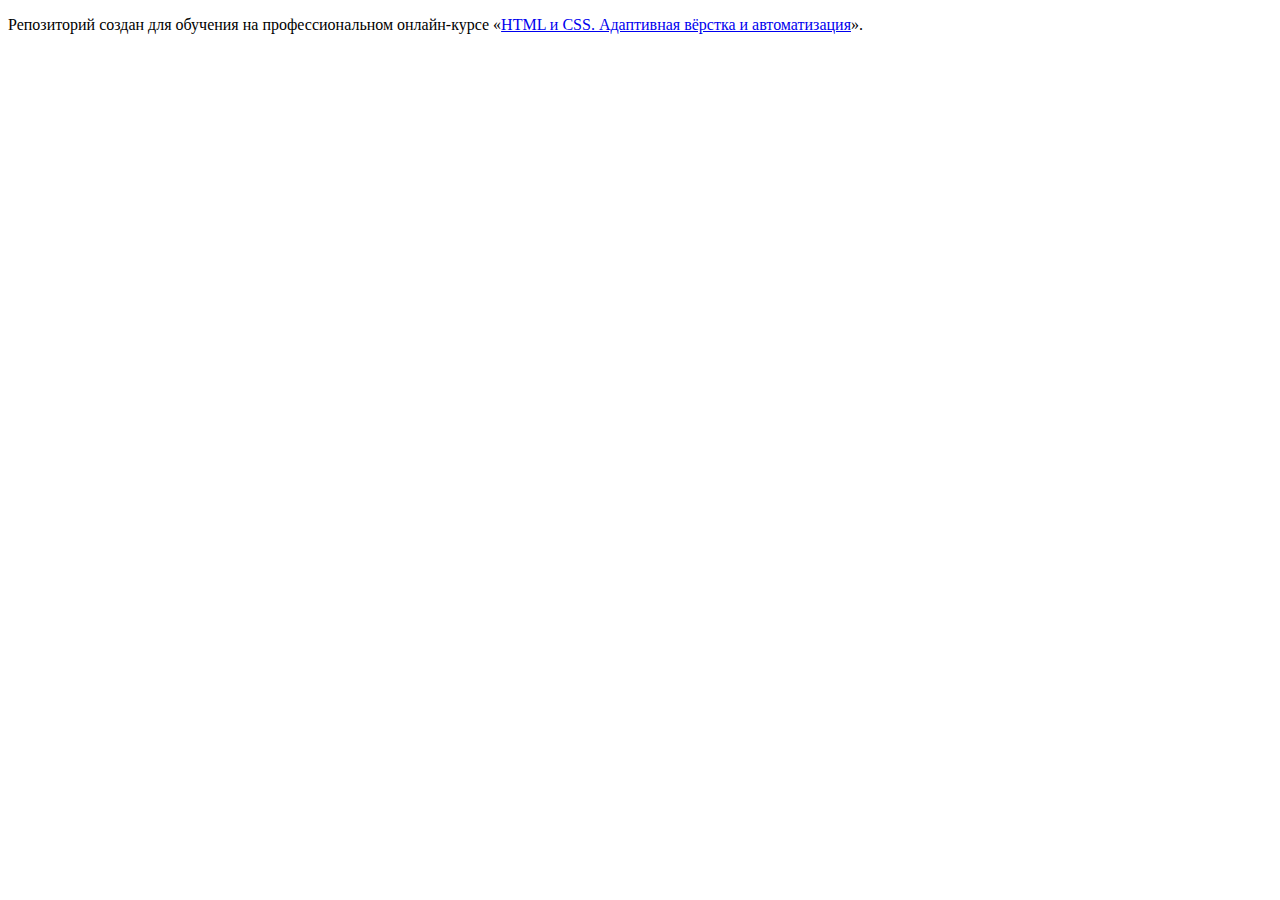
==== source/index.html @ 2b2cea72 "Добавил начальные данные для проекта" ====
<!DOCTYPE html>
<html lang="ru">
  <head>
    <meta charset="utf-8">
    <title>HTML Academy: {{projectTitle}}</title>
  </head>
  <body>

    <p>Репозиторий создан для обучения на профессиональном онлайн‑курсе «<a href="https://htmlacademy.ru/intensive/adaptive">HTML и CSS. Адаптивная вёрстка и автоматизация</a>».</p>

  </body>
</html>
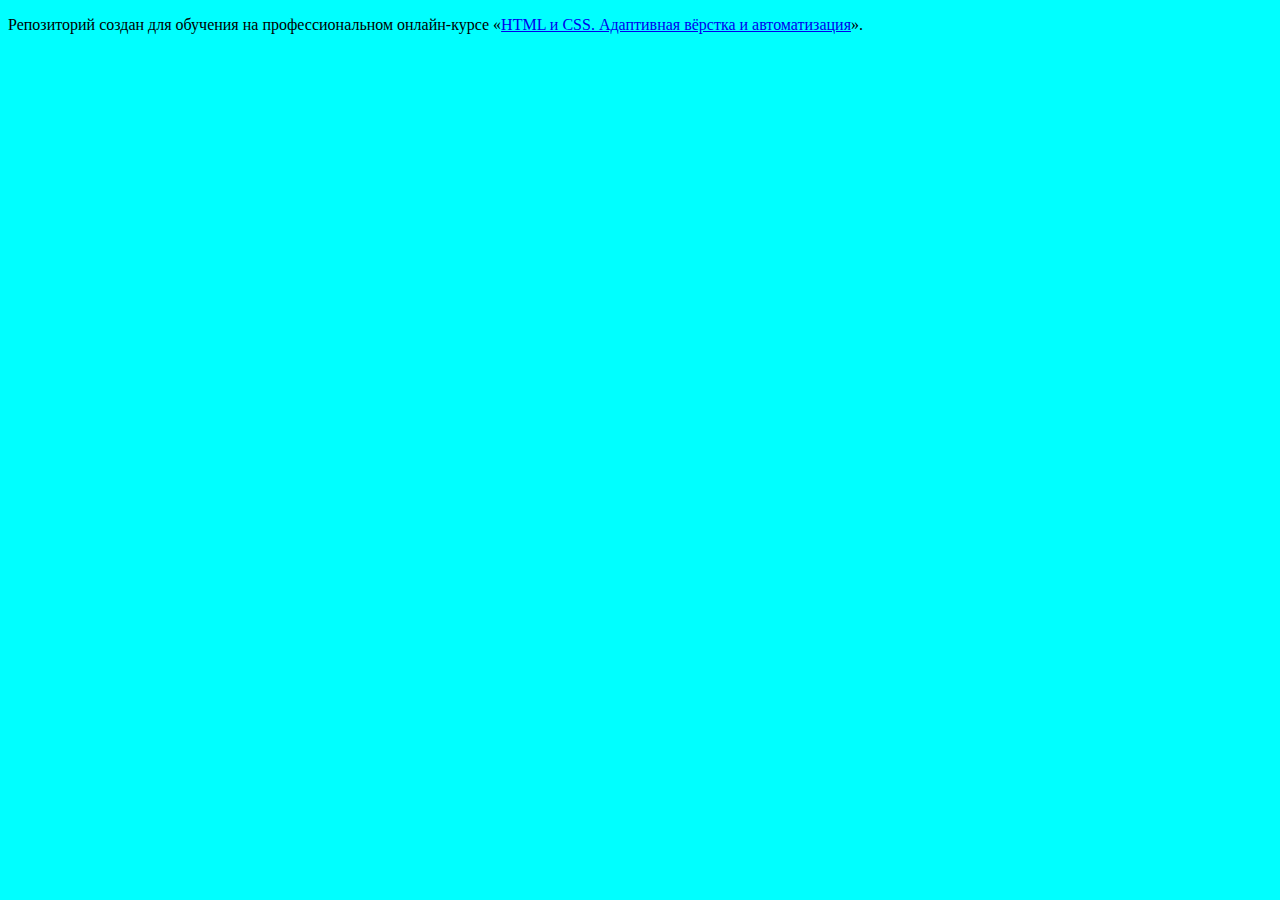
==== commit a6227d79: "заменил style.css" ====
--- a/source/index.html
+++ b/source/index.html
@@ -3,6 +3,7 @@
   <head>
     <meta charset="utf-8">
     <title>HTML Academy: {{projectTitle}}</title>
+    <link rel="stylesheet" href="/source/css/style.css">
   </head>
   <body>
 
--- a/source/css/style.css
+++ b/source/css/style.css
@@ -0,0 +1,3 @@
+body {
+    background-color: aqua;
+}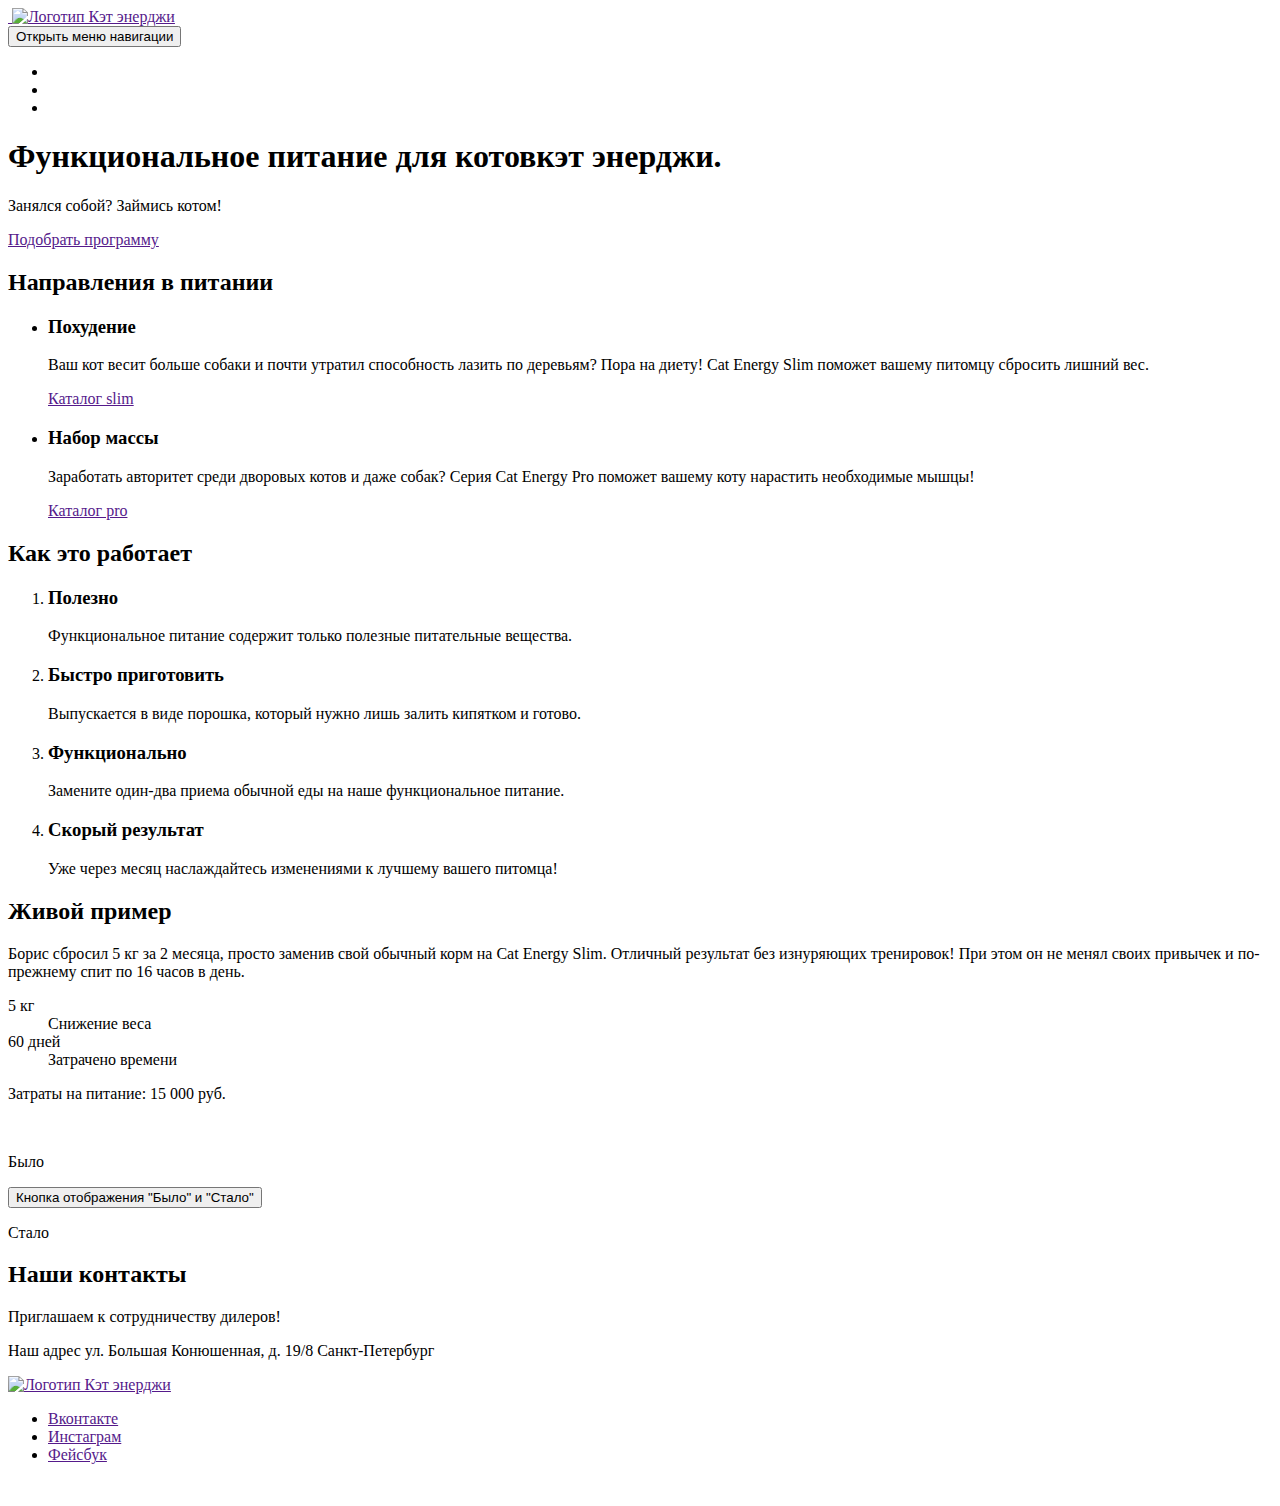
==== commit 2782a309: "Создана сырая разметка главной страницы" ====
--- a/source/index.html
+++ b/source/index.html
@@ -1,13 +1,158 @@
 <!DOCTYPE html>
-<html lang="ru">
+<html class="page" lang="ru">
   <head>
     <meta charset="utf-8">
-    <title>HTML Academy: {{projectTitle}}</title>
-    <link rel="stylesheet" href="/source/css/style.css">
+    <title>Кэт энерджи</title>
+    <link rel="stylesheet" href="../source/css/style.css">
   </head>
-  <body>
+  <body class="page__body">
+    <header class="header">
+      <a href="" class="header__logo logo">
+        <img class="logo__icon" src="" alt="">
+        <img class="logo__text" src="" alt="Логотип Кэт энерджи">
+      </a>
 
-    <p>Репозиторий создан для обучения на профессиональном онлайн‑курсе «<a href="https://htmlacademy.ru/intensive/adaptive">HTML и CSS. Адаптивная вёрстка и автоматизация</a>».</p>
+      <nav class="header__nav main-nav">
+        <button class="main-nav__toggle-button" type="button">
+          <span class="visually-hidden">Открыть меню навигации</span>
+        </button>
+        <ul class="main-nav__list">
+          <li class="main-nav__item main-nav__item--current">
+            <a href="" class="main-nav__link"></a>
+          </li>
+          <li class="main-nav__item">
+            <a href="" class="main-nav__link"></a>
+          </li>
+          <li class="main-nav__item">
+            <a href="" class="main-nav__link"></a>
+          </li>
+        </ul>
+      </nav>
+    </header>
+
+    <main class="main">
+      <section class="presentation">
+        <h1 class="presentation__title">Функциональное питание для котов<span class="visually-hidden">кэт энерджи.</span></h1>
+        <p class="presentation__slogan">Занялся собой? Займись котом!</p>
+        <a class="presentation__button" href="">Подобрать программу</a>
+      </section>
+
+      <section class="attraction">
+        <h2 class="visually-hidden">Направления в питании</h2>
+        <ul class="attraction__list">
+          <li class="attraction__item attraction__item--slim">
+            <h3 class="attraction__title">Похудение</h3>
+            <p class="attraction__subtitle">Ваш кот весит больше собаки и почти утратил способность лазить по деревьям? Пора на диету! Cat Energy Slim поможет вашему питомцу сбросить лишний вес.</p>
+            <a class="attraction__link" href="">Каталог slim</a>
+          </li>
+
+          <li class="attraction__item attraction__item--pro">
+            <h3 class="attraction__title">Набор массы</h3>
+            <p class="attraction__subtitle">Заработать авторитет среди дворовых котов и даже собак? Серия Cat Energy Pro поможет вашему коту нарастить необходимые мышцы!</p>
+            <a class="attraction__link" href="">Каталог pro</a>
+          </li>
+        </ul>
+      </section>
+      
+      <section class="advantages">
+        <h2 class="advantages__title">Как это работает</h2>
+        <ol class="advantages__list">
+          <li class="advantages__item advantages__item--first">
+            <h3 class="visually-hidden">Полезно</h3>
+            <p class="advantages__description">Функциональное питание содержит только полезные питательные вещества.</p>
+          </li>
+
+          <li class="advantages__item advantages__item--second">
+            <h3 class="visually-hidden">Быстро приготовить</h3>
+            <p class="advantages__description">Выпускается в виде порошка, который нужно лишь залить кипятком и готово.</p>
+          </li>
+
+          <li class="advantages__item advantages__item--third">
+            <h3 class="visually-hidden">Функционально</h3>
+            <p class="advantages__description">Замените один-два приема обычной еды на наше функциональное питание.</p>
+          </li>
+
+          <li class="advantages__item advantages__item--fourth">
+            <h3 class="visually-hidden">Скорый результат</h3>
+            <p class="advantages__description">Уже через месяц наслаждайтесь изменениями к лучшему вашего питомца!</p>
+          </li>
+        </ol>
+      </section>
+
+      <section class="example">
+        <h2 class="example__title">Живой пример</h2>
+        <p class="example__text">Борис сбросил 5 кг за 2 месяца, просто заменив свой обычный корм на Cat Energy Slim. Отличный результат без изнуряющих тренировок! При этом он не менял своих привычек и по-прежнему спит по 16 часов в день.</p>
+        
+        <div class="example__details">  
+          <dl class="example__list">
+            <div class="example__item">
+              <dt class="example__amount">5 кг</dt>
+              <dd class="example__description">Снижение веса</dd>
+            </div>
+
+            <div class="example__item">
+              <dt class="example__amount">60 дней</dt>
+              <dd class="example__description">Затрачено времени</dd>
+            </div>
+          </dl>
+
+          <p class="example__spanding">Затраты на питание:
+            <span>15 000 руб.</span>
+          </p>
+        </div>
+
+        <div class="example__compare compare">
+          <div class="compare__images">
+            <img class="compare__image compare__image--before" src="" alt="">
+            <img class="compare__image compare__image--after" src="" alt="">
+          </div>
+          <div class="compare__slider">
+            <p class="compare__text compare__text--before">Было</p>
+            <div class="compare__strip">
+              <button class="compare__button"><span class="visually-hidden">Кнопка отображения "Было" и "Стало"</span></button>
+            </div>
+            <p class="compare__text compare__text--after">Стало</p>
+          </div>
+        </div>
+      </section>
+
+      <section class="communication">
+        <h2 class="visually-hidden">Наши контакты</h2>
+        <div class="communication__contacts">
+          <p class="communication__invite">Приглашаем к сотрудничеству дилеров!</p>
+          <p class="communication__adress">
+            <span class="visually-hidden">Наш адрес</span>
+            <span class="communication__detail">ул. Большая Конюшенная, д. 19/8</span>
+            <span class="communication__city">Санкт-Петербург</span>
+          </p>
+        </div>
+        <div class="communication__map"></div>
+      </section>
+
+    </main>
+
+    <footer class="footer">
+      <a href="" class="footer__logo logo">
+        <img class="logo__text" src="" alt="Логотип Кэт энерджи">
+      </a>
+
+      <ul class="footer__social social">
+        <li class="social__item">
+          <a href="" class="social__link social__link--vkontakte"><span class="visually-hidden">Вконтакте</span></a>
+        </li>
+        <li class="social__item">
+          <a href="" class="social__link social__link--instagram"><span class="visually-hidden">Инстаграм</span></a>
+        </li>
+        <li class="social__item">
+          <a href="" class="social__link social__link--facebook"><span class="visually-hidden">Фейсбук</span></a>
+        </li>
+      </ul>
+
+      <a class="footer__developer developer" href="">
+        <p class="developer__name"></p>
+        <img class="developer__logo" src="" alt="">
+      </a>
+    </footer>
 
   </body>
 </html>
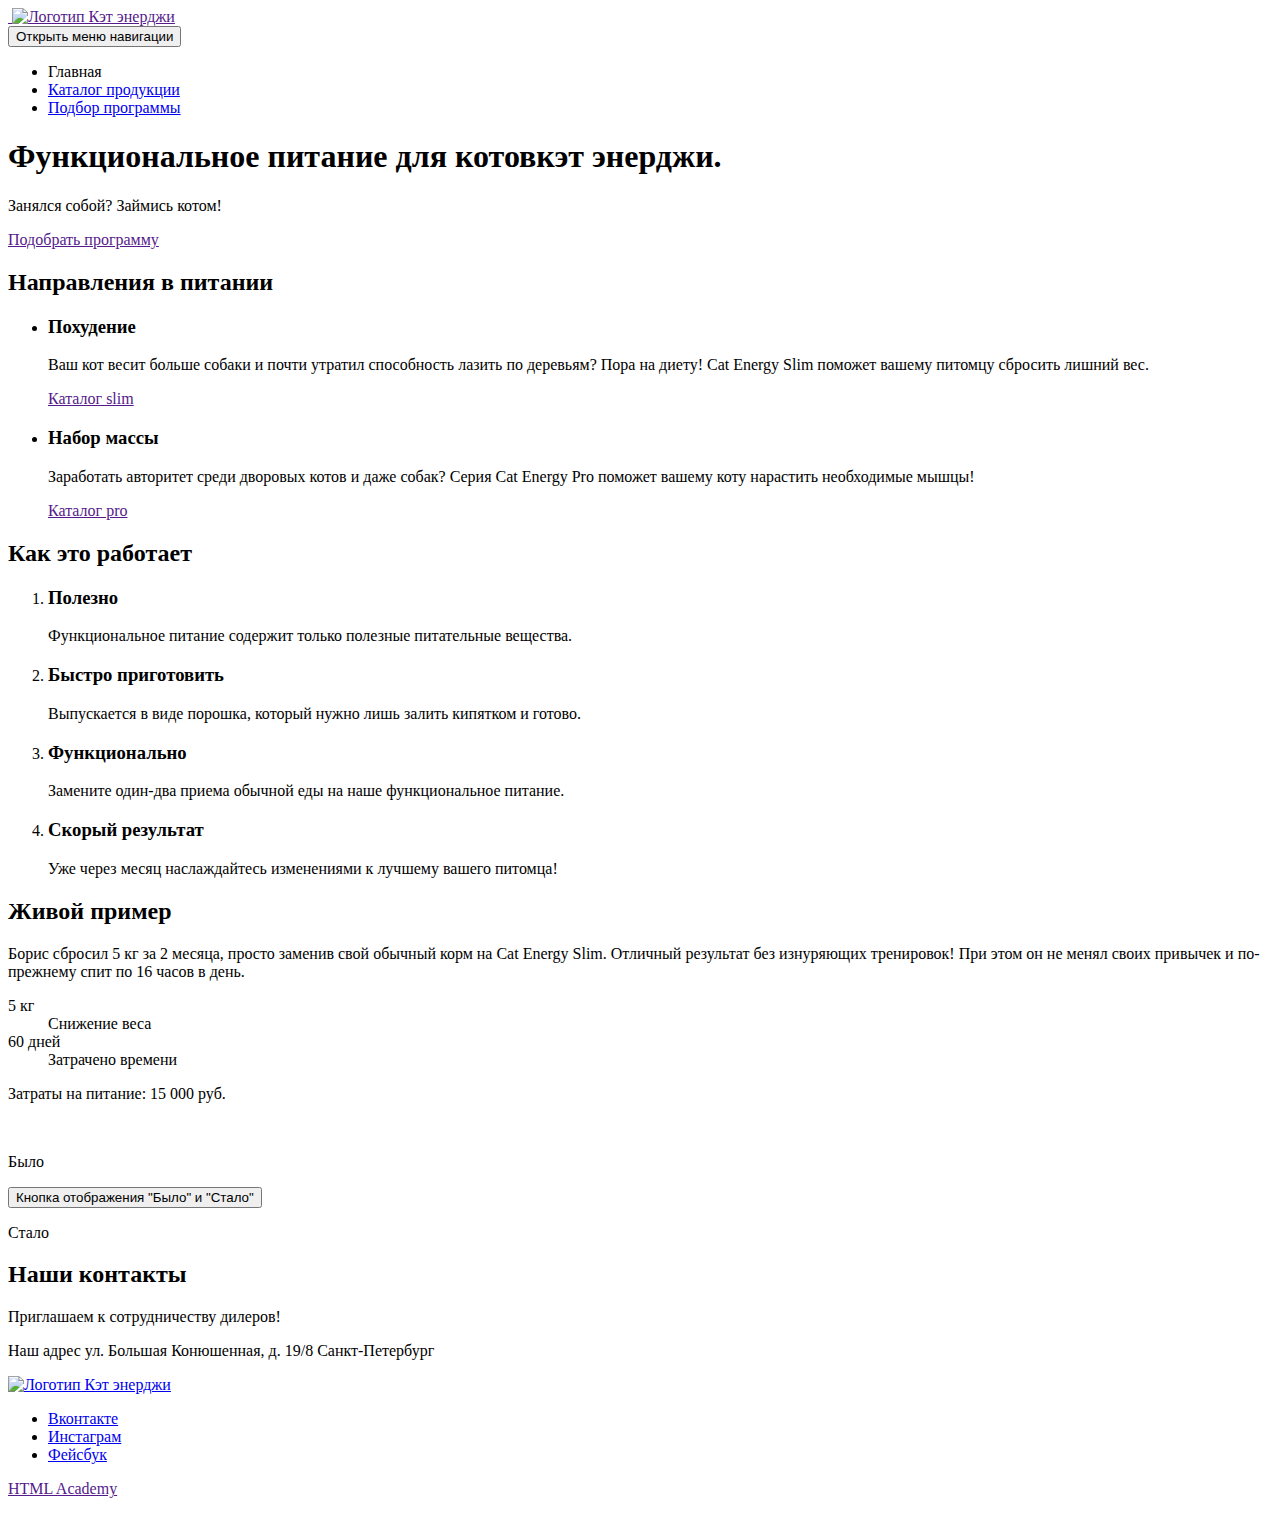
==== commit ba9e717e: "Создана сырая разметка страницы анкеты. Добавлены правки во все страницы." ====
--- a/source/index.html
+++ b/source/index.html
@@ -18,13 +18,13 @@
         </button>
         <ul class="main-nav__list">
           <li class="main-nav__item main-nav__item--current">
-            <a href="" class="main-nav__link"></a>
+            <a class="main-nav__link">Главная</a>
           </li>
           <li class="main-nav__item">
-            <a href="" class="main-nav__link"></a>
+            <a class="main-nav__link" href="./catalog.html">Каталог продукции</a>
           </li>
           <li class="main-nav__item">
-            <a href="" class="main-nav__link"></a>
+            <a class="main-nav__link" href="./form.html">Подбор программы</a>
           </li>
         </ul>
       </nav>
@@ -32,7 +32,7 @@
 
     <main class="main">
       <section class="presentation">
-        <h1 class="presentation__title">Функциональное питание для котов<span class="visually-hidden">кэт энерджи.</span></h1>
+        <h1 class="presentation__title title">Функциональное питание для котов<span class="visually-hidden">кэт энерджи.</span></h1>
         <p class="presentation__slogan">Занялся собой? Займись котом!</p>
         <a class="presentation__button" href="">Подобрать программу</a>
       </section>
@@ -53,7 +53,7 @@
           </li>
         </ul>
       </section>
-      
+
       <section class="advantages">
         <h2 class="advantages__title">Как это работает</h2>
         <ol class="advantages__list">
@@ -82,8 +82,8 @@
       <section class="example">
         <h2 class="example__title">Живой пример</h2>
         <p class="example__text">Борис сбросил 5 кг за 2 месяца, просто заменив свой обычный корм на Cat Energy Slim. Отличный результат без изнуряющих тренировок! При этом он не менял своих привычек и по-прежнему спит по 16 часов в день.</p>
-        
-        <div class="example__details">  
+
+        <div class="example__details">
           <dl class="example__list">
             <div class="example__item">
               <dt class="example__amount">5 кг</dt>
@@ -132,24 +132,24 @@
     </main>
 
     <footer class="footer">
-      <a href="" class="footer__logo logo">
+      <a href="./index.html" class="footer__logo logo">
         <img class="logo__text" src="" alt="Логотип Кэт энерджи">
       </a>
 
       <ul class="footer__social social">
         <li class="social__item">
-          <a href="" class="social__link social__link--vkontakte"><span class="visually-hidden">Вконтакте</span></a>
+          <a href="#" class="social__link social__link--vkontakte"><span class="visually-hidden">Вконтакте</span></a>
         </li>
         <li class="social__item">
-          <a href="" class="social__link social__link--instagram"><span class="visually-hidden">Инстаграм</span></a>
+          <a href="#" class="social__link social__link--instagram"><span class="visually-hidden">Инстаграм</span></a>
         </li>
         <li class="social__item">
-          <a href="" class="social__link social__link--facebook"><span class="visually-hidden">Фейсбук</span></a>
+          <a href="#" class="social__link social__link--facebook"><span class="visually-hidden">Фейсбук</span></a>
         </li>
       </ul>
 
       <a class="footer__developer developer" href="">
-        <p class="developer__name"></p>
+        <p class="developer__name">HTML Academy</p>
         <img class="developer__logo" src="" alt="">
       </a>
     </footer>
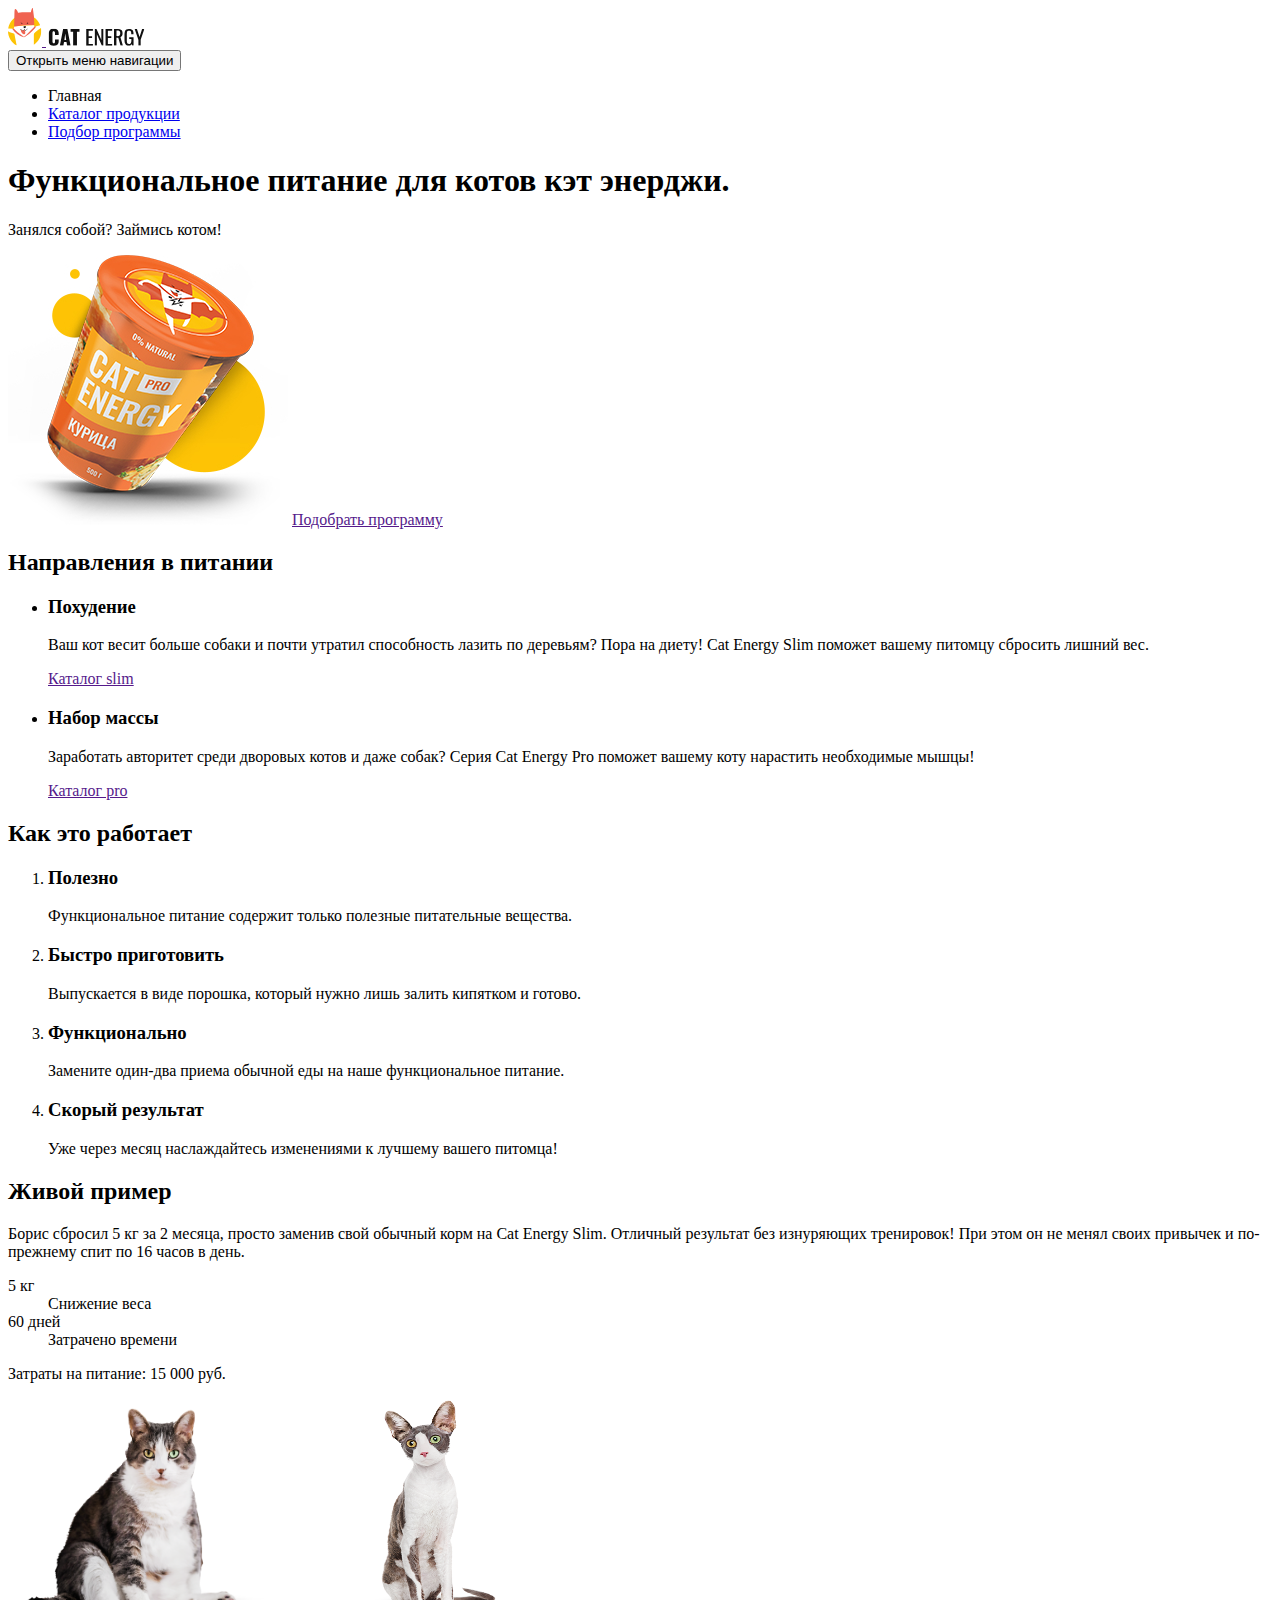
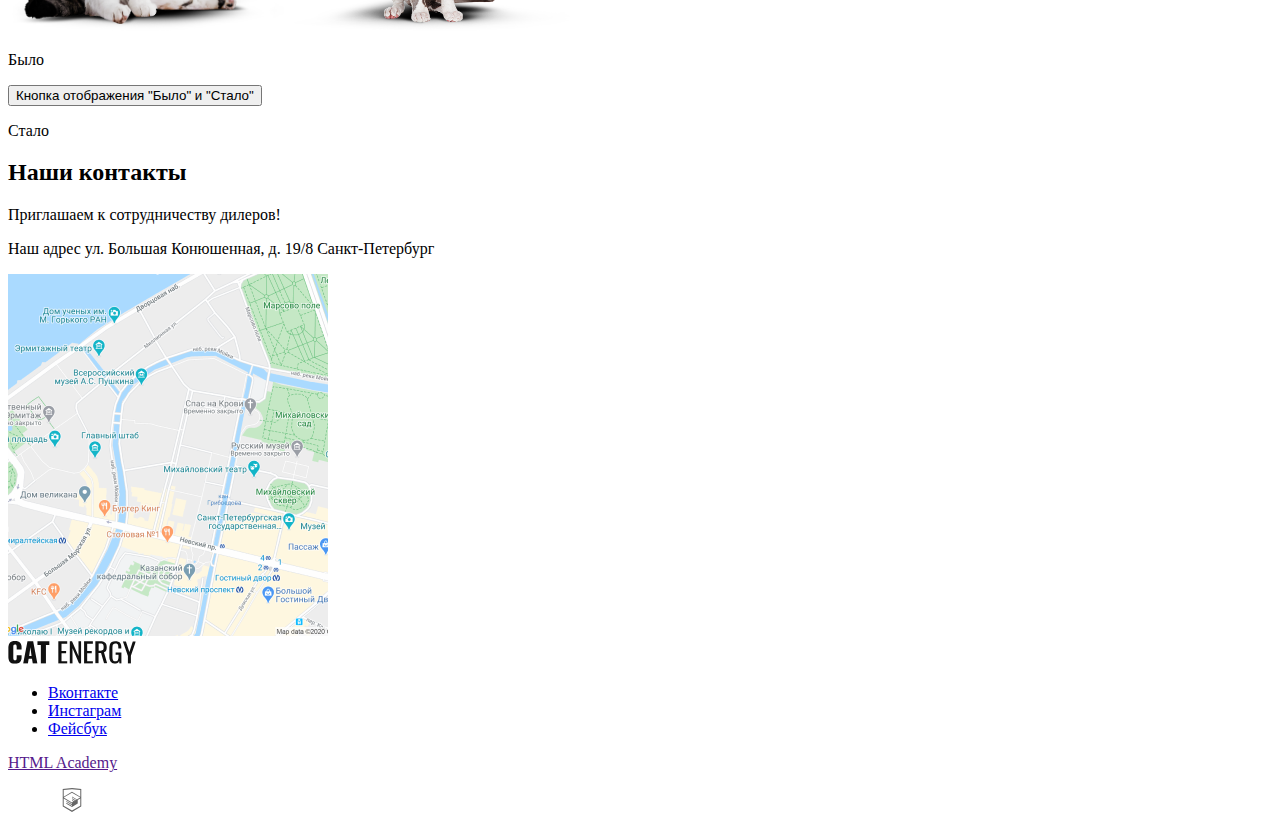
==== commit d2e02847: "Добавлены контентные изображения на все страницы." ====
--- a/source/index.html
+++ b/source/index.html
@@ -8,8 +8,8 @@
   <body class="page__body">
     <header class="header">
       <a href="" class="header__logo logo">
-        <img class="logo__icon" src="" alt="">
-        <img class="logo__text" src="" alt="Логотип Кэт энерджи">
+        <img class="logo__icon" width="34" height="38" src="./img/mobile/content/logo-mobile.svg" alt="">
+        <img class="logo__text" width="101" height="18" src="./img/mobile/content/logo-text.svg" alt="Логотип Кэт энерджи">
       </a>
 
       <nav class="header__nav main-nav">
@@ -32,8 +32,9 @@
 
     <main class="main">
       <section class="presentation">
-        <h1 class="presentation__title title">Функциональное питание для котов<span class="visually-hidden">кэт энерджи.</span></h1>
+        <h1 class="presentation__title title">Функциональное питание для котов <span class="visually-hidden">кэт энерджи.</span></h1>
         <p class="presentation__slogan">Занялся собой? Займись котом!</p>
+        <img class="presentation__img" width="280" height="270" src="./img/mobile/content/index-can-mobile-1.jpg" alt="Стакан полезного корма для вашего питомца со вкусом курицы">
         <a class="presentation__button" href="">Подобрать программу</a>
       </section>
 
@@ -103,8 +104,8 @@
 
         <div class="example__compare compare">
           <div class="compare__images">
-            <img class="compare__image compare__image--before" src="" alt="">
-            <img class="compare__image compare__image--after" src="" alt="">
+            <img class="compare__image compare__image--before" width="280" height="232" src="./img/mobile/content/cat-fat.png" alt="Толстый кот, до употребления кэт энерджи.">
+            <img class="compare__image compare__image--after" width="280" height="232" src="./img/mobile/content/cat-skinny.png" alt="Стройный кот, после употребления кэт энерджи.">
           </div>
           <div class="compare__slider">
             <p class="compare__text compare__text--before">Было</p>
@@ -126,14 +127,14 @@
             <span class="communication__city">Санкт-Петербург</span>
           </p>
         </div>
-        <div class="communication__map"></div>
+        <img class="communication__map" width="320" height="362" src="./img/mobile/content/map.png" alt="Наш офис на карте.">
       </section>
 
     </main>
 
     <footer class="footer">
       <a href="./index.html" class="footer__logo logo">
-        <img class="logo__text" src="" alt="Логотип Кэт энерджи">
+        <img class="logo__text" width="128" height="24" src="./img/mobile/content/logo-text.svg" alt="Логотип Кэт энерджи.">
       </a>
 
       <ul class="footer__social social">
@@ -150,7 +151,7 @@
 
       <a class="footer__developer developer" href="">
         <p class="developer__name">HTML Academy</p>
-        <img class="developer__logo" src="" alt="">
+        <img class="developer__logo" width="128" height="24" src="./img/mobile/content/logo-academy.svg" alt="">
       </a>
     </footer>
 
